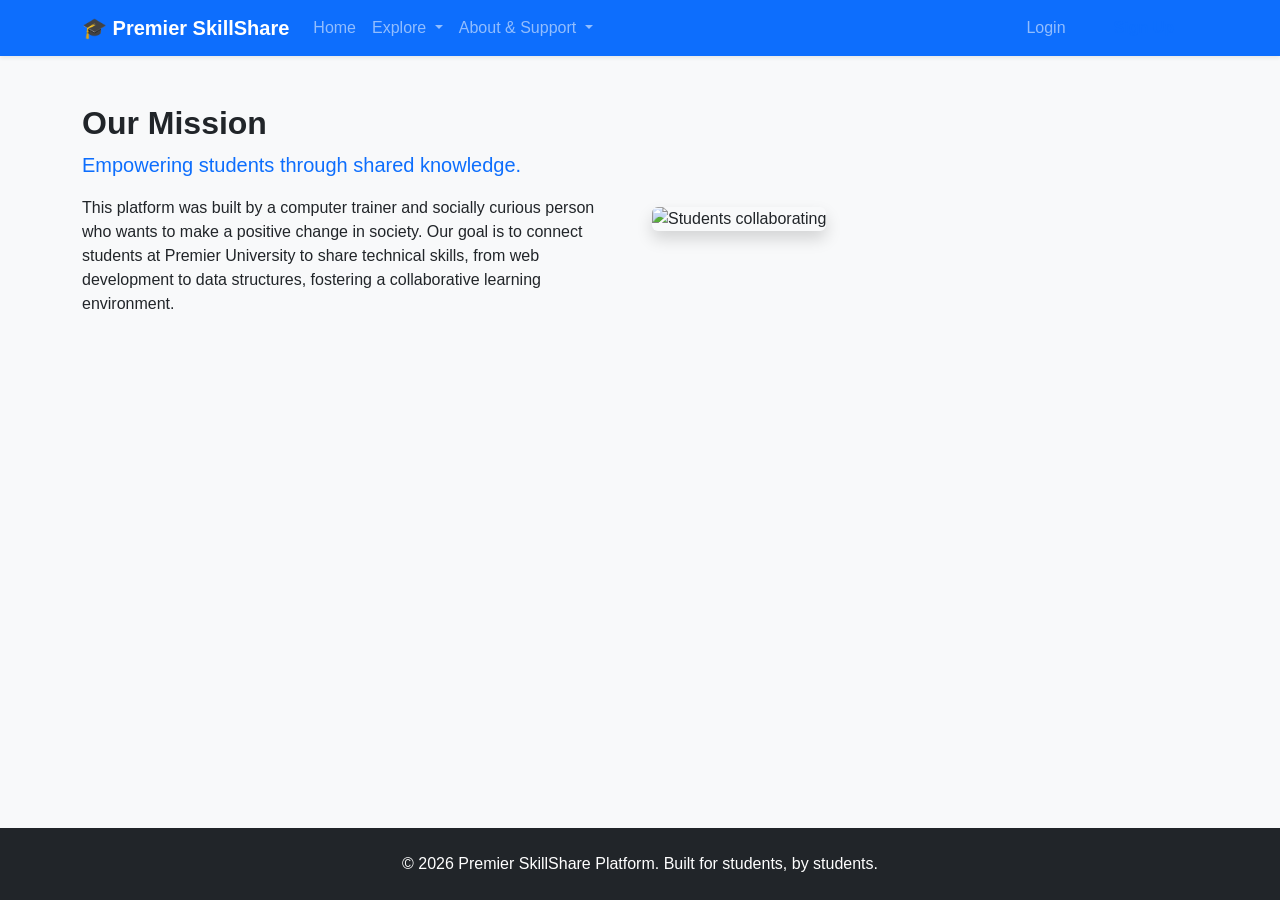
==== about.html @ 528062be "first commit" ====
<!DOCTYPE html>
<html lang="en">
<head>
    <meta charset="UTF-8">
    <title>About Us | SkillShare</title>
    <meta name="viewport" content="width=device-width, initial-scale=1.0, maximum-scale=1.0, user-scalable=no">
    <link href="https://cdn.jsdelivr.net/npm/bootstrap@5.3.0/dist/css/bootstrap.min.css" rel="stylesheet">
    <link rel="stylesheet" href="css/style.css">
</head>
<body>
    <div id="navbar-container"></div>
    
    <div class="container mt-5">
        <div class="row align-items-center mb-5">
            <div class="col-md-6">
                <h2 class="fw-bold">Our Mission</h2>
                <p class="lead text-primary">Empowering students through shared knowledge.</p>
                <p>This platform was built by a computer trainer and socially curious person who wants to make a positive change in society. Our goal is to connect students at Premier University to share technical skills, from web development to data structures, fostering a collaborative learning environment.</p>
            </div>
            <div class="col-md-6">
                <img src="https://images.unsplash.com/photo-1522071820081-009f0129c71c?ixlib=rb-4.0.3&auto=format&fit=crop&w=800&q=80" alt="Students collaborating" class="img-fluid rounded shadow">
            </div>
        </div>
    </div>

    <div id="footer-container"></div>
    <script src="https://code.jquery.com/jquery-3.6.0.min.js"></script>
    <script src="https://cdn.jsdelivr.net/npm/bootstrap@5.3.0/dist/js/bootstrap.bundle.min.js"></script>
    <script src="js/main.js"></script>
</body>
</html>
---- css/style.css ----
body {
    display: flex;
    flex-direction: column;
    min-height: 100vh;
    background-color: #f8f9fa;
    font-family: 'Segoe UI', Tahoma, Geneva, Verdana, sans-serif;
}
#footer-container{
    margin-top: auto;
    width: 100%;
}
.hero-section {
    background: linear-gradient(135deg, #0d6efd, #0dcaf0);
    color: white;
    padding: 100px 0;
}
.skill-card:hover {
    transform: translateY(-5px);
    transition: all 0.3s ease;
    box-shadow: 0 10px 20px rgba(0,0,0,0.1);
}
.error-msg {
    color: red;
    font-size: 0.85rem;
    display: none;
}
/* --- NATIVE APP UI FOR MOBILE SCREENS --- */
@media (max-width: 768px) {
    body {
        background-color: #f2f4f7; /* Slightly darker background to make white cards pop */
    }
    
    .skill-card {
        border-radius: 20px !important; /* Much rounder corners like iOS/Android apps */
        border: none !important;
        box-shadow: 0 8px 16px rgba(0,0,0,0.06) !important; /* Softer, wider shadow */
        margin-bottom: 24px;
        padding: 5px; /* Gives the text some breathing room inside the card */
    }

    .skill-card h5 {
        font-size: 1.25rem;
    }

    .skill-card p {
        font-size: 0.95rem;
        line-height: 1.5;
    }

    /* Make buttons larger and easier to tap with a thumb */
    .skill-card .btn {
        padding: 12px;
        border-radius: 12px;
        font-weight: bold;
        font-size: 1.05rem;
    }

    /* Adjust container padding for mobile edge-to-edge feel */
    .container {
        padding-left: 20px;
        padding-right: 20px;
    }
}
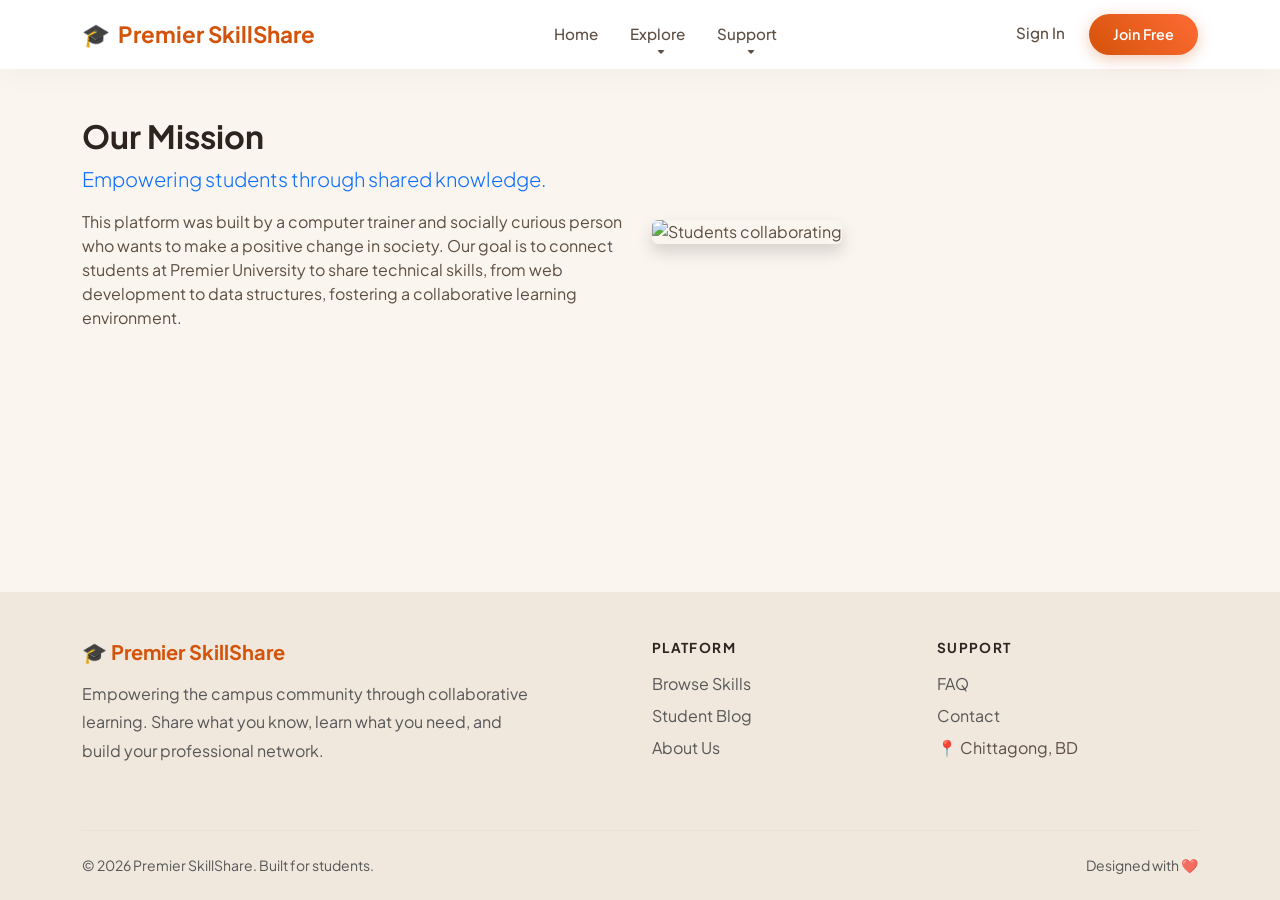
==== commit 4ad9ec70: "Updated some features" ====
--- a/about.html
+++ b/about.html
@@ -1,8 +1,9 @@
+<!-- Akhil   -->
 <!DOCTYPE html>
 <html lang="en">
 <head>
     <meta charset="UTF-8">
-    <title>About Us | SkillShare</title>
+    <title>About Us</title>
     <meta name="viewport" content="width=device-width, initial-scale=1.0, maximum-scale=1.0, user-scalable=no">
     <link href="https://cdn.jsdelivr.net/npm/bootstrap@5.3.0/dist/css/bootstrap.min.css" rel="stylesheet">
     <link rel="stylesheet" href="css/style.css">
--- a/css/style.css
+++ b/css/style.css
@@ -1,63 +1,323 @@
+/* ==========================================
+   COMPLETE PREMIUM WARM THEME
+   ========================================== */
+@import url('https://fonts.googleapis.com/css2?family=Plus+Jakarta+Sans:wght@400;500;600;700;800&display=swap');
+
 body {
     display: flex;
     flex-direction: column;
     min-height: 100vh;
-    background-color: #f8f9fa;
-    font-family: 'Segoe UI', Tahoma, Geneva, Verdana, sans-serif;
-}
-#footer-container{
-    margin-top: auto;
+    background-color: #FAF5EF;
+    color: #5D4E42;
+    font-family: 'Plus Jakarta Sans', sans-serif;
+}
+
+#footer-container { margin-top: auto; width: 100%; }
+
+/* --- GLOBAL TEXT & LINKS --- */
+a { color: #D4530A; text-decoration: none; transition: all 0.3s ease; }
+a:hover { color: #7C3AED; }
+h1, h2, h3, h4, h5, h6 { color: #2D2420; font-weight: 700; }
+
+/* ==========================================
+   NAVBAR
+   ========================================== */
+.navbar-premium {
+    background: rgba(255, 255, 255, 0.95);
+    backdrop-filter: blur(20px);
+    -webkit-backdrop-filter: blur(20px);
+    box-shadow: 0 4px 30px rgba(45, 36, 32, 0.04);
+    padding: 0.8rem 0;
+    transition: all 0.3s ease;
+}
+.navbar-premium .nav-link {
+    color: #5D4E42 !important;
+    font-weight: 500;
+    font-size: 0.95rem;
+    padding: 0.5rem 1rem !important;
+    position: relative;
+}
+.navbar-premium .nav-link::after {
+    content: '';
+    position: absolute;
+    width: 0; height: 2px;
+    bottom: 0; left: 50%;
+    background: linear-gradient(45deg, #D4530A, #7C3AED);
+    transition: all 0.3s ease;
+    transform: translateX(-50%);
+    border-radius: 2px;
+}
+.navbar-premium .nav-link:hover::after,
+.navbar-premium .nav-link.active::after { width: 20px; }
+
+.navbar-premium .dropdown-menu {
+    border: 1px solid rgba(45, 36, 32, 0.08);
+    border-radius: 16px;
+    box-shadow: 0 20px 40px rgba(0,0,0,0.06);
+    padding: 1rem;
+    margin-top: 0.5rem !important;
+}
+.navbar-premium .dropdown-item {
+    border-radius: 10px;
+    color: #5D4E42;
+    padding: 0.6rem 1rem;
+    font-size: 0.9rem;
+}
+.navbar-premium .dropdown-item:hover {
+    background: #FAF5EF;
+    color: #D4530A;
+}
+
+/* ==========================================
+   FOOTER
+   ========================================== */
+.footer-premium { 
+    background: #F0E7DD; 
+}
+.footer-link-custom {
+    transition: all 0.3s ease;
+    display: inline-block;
+}
+.footer-link-custom:hover { 
+    color: #D4530A !important; 
+    transform: translateX(5px); 
+}
+
+/* ==========================================
+   BUTTONS
+   ========================================== */
+.btn-premium {
+    background: linear-gradient(45deg, #D4530A, #FF6B35);
+    color: #fff;
+    border: none;
+    border-radius: 50px;
+    padding: 0.6rem 1.8rem;
+    font-weight: 600;
+    font-size: 0.9rem;
+    box-shadow: 0 4px 15px rgba(212, 83, 10, 0.3);
+    transition: all 0.3s ease;
+}
+.btn-premium:hover {
+    transform: translateY(-2px);
+    box-shadow: 0 8px 25px rgba(212, 83, 10, 0.4);
+    color: #fff;
+}
+
+/* ==========================================
+   FORMS & INPUTS
+   ========================================== */
+.form-control, .form-select {
+    background-color: #fff;
+    border: 1px solid #E7DDD4;
+    color: #2D2420;
+    border-radius: 12px;
+    padding: 0.8rem 1.2rem;
+    transition: all 0.3s ease;
+}
+.form-control:focus, .form-select:focus {
+    border-color: #D4530A;
+    box-shadow: 0 0 0 4px rgba(212, 83, 10, 0.08);
+}
+.form-label { color: #5D4E42; font-weight: 600; font-size: 0.9rem; }
+.error-msg { color: #DC2626; font-size: 0.85rem; display: none; }
+
+/* ==========================================
+   BEAUTIFUL SEARCH BAR & FILTER
+   ========================================== */
+.modern-input-group {
+    background: #fff;
+    border-radius: 16px;
+    box-shadow: 0 8px 24px rgba(45, 36, 32, 0.06);
+    border: none;
+    overflow: hidden;
+}
+.modern-input-group .input-group-text {
+    background: #fff;
+    border: none;
+    padding-left: 1.5rem;
+    color: #D4530A; 
+    font-size: 1.2rem;
+}
+.modern-input-group .form-control {
+    border: none;
+    box-shadow: none !important;
+    padding: 1rem 1.5rem;
+    font-size: 1rem;
+}
+
+.modern-select {
+    background-color: #fff;
+    border: none !important;
+    border-radius: 16px;
+    padding: 1rem 3rem 1rem 1.5rem !important;
+    box-shadow: 0 8px 24px rgba(45, 36, 32, 0.06);
+    font-size: 1rem;
+    font-weight: 500;
+    appearance: none; 
+    background-image: url("data:image/svg+xml,%3Csvg xmlns='http://www.w3.org/2000/svg' width='12' height='12' viewBox='0 0 12 12'%3E%3Cpath fill='%235D4E42' d='M6 8L1 3h10z'/%3E%3C/svg%3E") !important;
+    background-repeat: no-repeat;
+    background-position: right 1.5rem center;
+    cursor: pointer;
+}
+.modern-select:focus {
+    box-shadow: 0 8px 24px rgba(212, 83, 10, 0.15) !important;
+}
+
+/* ==========================================
+   PERFECT COURSE BOX LAYOUT
+   ========================================== */
+.skill-card-box {
+    background: #fff;
+    border: 1px solid #e0dbd5; 
+    border-radius: 20px;
+    overflow: hidden; 
+    transition: all 0.4s cubic-bezier(0.25, 0.8, 0.25, 1);
+    text-decoration: none;
+    color: inherit;
+    display: flex;
+    flex-direction: column;
+    height: 100%; 
+}
+.skill-card-box:hover {
+    transform: translateY(-8px);
+    box-shadow: 0 25px 50px rgba(45, 36, 32, 0.15);
+    border-color: rgba(212, 83, 10, 0.3); 
+}
+
+.skill-img {
     width: 100%;
-}
-.hero-section {
-    background: linear-gradient(135deg, #0d6efd, #0dcaf0);
+    height: 200px;
+    object-fit: cover;
+    display: block; 
+    transition: transform 0.6s ease;
+}
+.skill-card-box:hover .skill-img {
+    transform: scale(1.05);
+}
+
+.skill-details {
+    padding: 1.5rem;
+    display: flex;
+    flex-direction: column;
+    flex-grow: 1; 
+}
+
+.view-btn {
+    background: linear-gradient(45deg, #D4530A, #7C3AED);
     color: white;
-    padding: 100px 0;
-}
-.skill-card:hover {
+    border-radius: 50px;
+    padding: 0.7rem 1.5rem;
+    font-weight: 600;
+    font-size: 0.9rem;
+    display: inline-block;
+    transition: all 0.3s ease;
+    border: none;
+}
+.view-btn:hover {
+    transform: translateY(-2px);
+    box-shadow: 0 4px 15px rgba(124, 58, 237, 0.4);
+    color: white;
+}
+
+/* ==========================================
+   INDEX PAGE SPECIFICS
+   ========================================== */
+.hero-premium {
+    background: linear-gradient(135deg, #D4530A 0%, #7C3AED 100%);
+    padding-top: 100px;
+    padding-bottom: 80px;
+    position: relative;
+    overflow: hidden;
+}
+.hero-premium::before {
+    content: '';
+    position: absolute;
+    top: -50%; left: -50%;
+    width: 200%; height: 200%;
+    background: radial-gradient(circle, rgba(255,255,255,0.1) 0%, transparent 60%);
+}
+.hero-visual-box {
+    background: rgba(255, 255, 255, 0.1);
+    backdrop-filter: blur(10px);
+    border: 1px solid rgba(255, 255, 255, 0.2);
+    transform: perspective(1000px) rotateY(-5deg) rotateX(5deg);
+    transition: transform 0.5s ease;
+}
+.hero-visual-box:hover { transform: perspective(1000px) rotateY(0deg) rotateX(0deg); }
+
+.card-premium {
+    background: #fff;
+    border: 1px solid rgba(45, 36, 32, 0.05);
+    border-radius: 20px;
+    box-shadow: 0 4px 20px rgba(45, 36, 32, 0.03);
+    transition: all 0.4s cubic-bezier(0.25, 0.8, 0.25, 1);
+}
+.card-premium:hover {
     transform: translateY(-5px);
-    transition: all 0.3s ease;
-    box-shadow: 0 10px 20px rgba(0,0,0,0.1);
-}
-.error-msg {
-    color: red;
-    font-size: 0.85rem;
-    display: none;
-}
-/* --- NATIVE APP UI FOR MOBILE SCREENS --- */
-@media (max-width: 768px) {
-    body {
-        background-color: #f2f4f7; /* Slightly darker background to make white cards pop */
+    box-shadow: 0 20px 40px rgba(45, 36, 32, 0.08);
+    border-color: transparent;
+}
+
+.icon-box-premium {
+    width: 70px; height: 70px;
+    border-radius: 16px;
+    display: flex; align-items: center; justify-content: center;
+}
+
+/* ==========================================
+   TABLES, MODALS, MISC
+   ========================================== */
+.table { color: #5D4E42; --bs-table-bg: transparent; }
+.table-hover tbody tr:hover { background-color: rgba(212, 83, 10, 0.03); }
+.table-dark { --bs-table-bg: #2D2420; color: #fff; border-color: rgba(255,255,255,0.1); }
+
+.modal-content { 
+    border: none; 
+    border-radius: 20px; 
+    box-shadow: 0 30px 60px rgba(0,0,0,0.1); 
+}
+
+/* Owner Profile Link Hover Style */
+.profile-link-hover { 
+    transition: all 0.2s ease;
+    color: #2D2420 !important; /* Keeps text dark initially */
+    font-weight: 700;
+    text-decoration: none !important;
+}
+.profile-link-hover:hover { 
+    color: #D4530A !important; 
+    text-decoration: underline !important; 
+}
+
+/* ==========================================
+   SUPER RESPONSIVE MOBILE
+   ========================================== */
+@media (max-width: 991.98px) {
+    #navbarNav {
+        background: #fff;
+        margin: 1rem -1rem 0 -1rem;
+        padding: 1.5rem;
+        border-radius: 0 0 24px 24px;
+        box-shadow: 0 20px 40px rgba(0,0,0,0.06);
     }
+    .navbar-premium .nav-link::after { display: none; }
+}
+
+@media (max-width: 767.98px) {
+    .hero-premium { padding-top: 80px; padding-bottom: 60px; }
+    .hero-visual-box { display: none; }
     
-    .skill-card {
-        border-radius: 20px !important; /* Much rounder corners like iOS/Android apps */
-        border: none !important;
-        box-shadow: 0 8px 16px rgba(0,0,0,0.06) !important; /* Softer, wider shadow */
-        margin-bottom: 24px;
-        padding: 5px; /* Gives the text some breathing room inside the card */
+    .modern-input-group, .modern-select {
+        border-radius: 12px !important;
     }
-
-    .skill-card h5 {
-        font-size: 1.25rem;
+}
+
+/* FIX FOR VERY SMALL SCREENS (iPhone SE 320px) */
+@media (max-width: 340px) {
+    .navbar-premium .navbar-brand {
+        font-size: 1.1rem !important;
     }
-
-    .skill-card p {
-        font-size: 0.95rem;
-        line-height: 1.5;
-    }
-
-    /* Make buttons larger and easier to tap with a thumb */
-    .skill-card .btn {
-        padding: 12px;
-        border-radius: 12px;
-        font-weight: bold;
-        font-size: 1.05rem;
-    }
-
-    /* Adjust container padding for mobile edge-to-edge feel */
-    .container {
-        padding-left: 20px;
-        padding-right: 20px;
+    .navbar-premium .navbar-toggler {
+        padding: 0.2rem 0.4rem;
     }
 }
